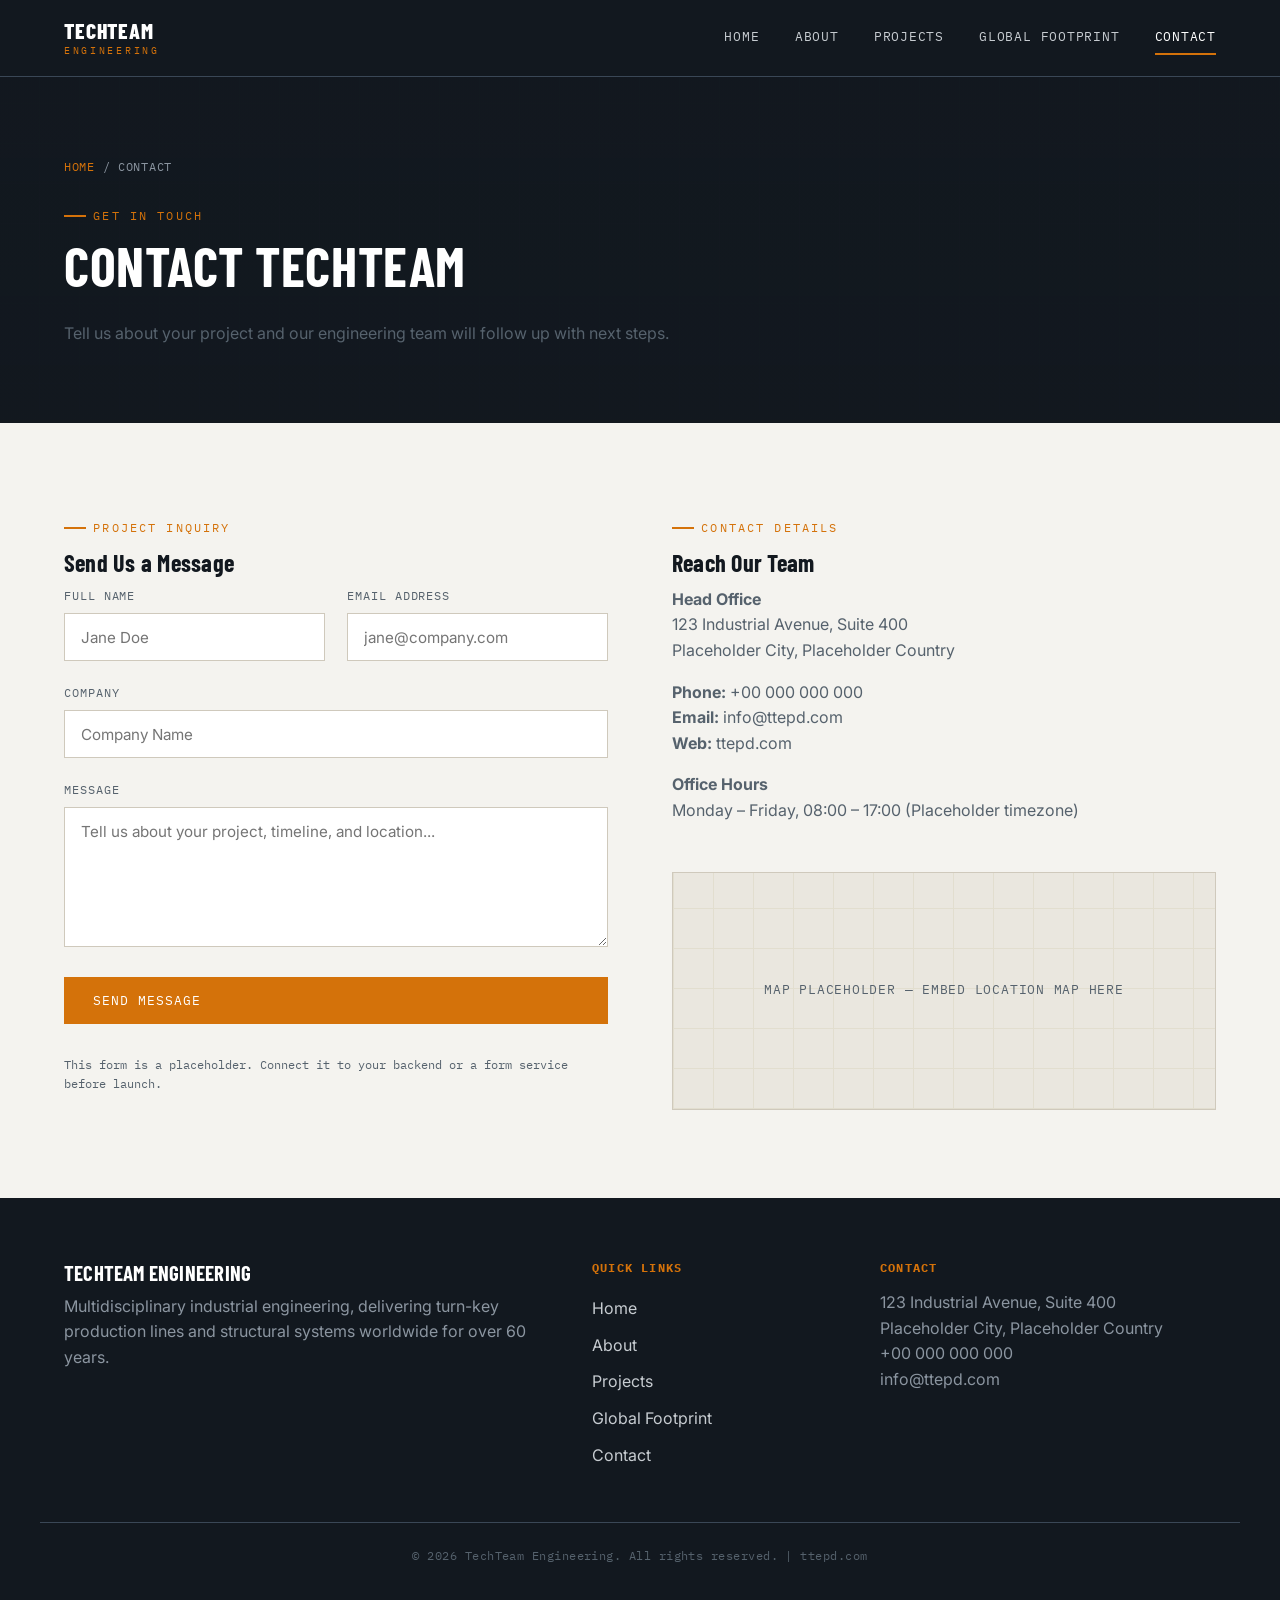
==== contact.html @ 0a1051e6 "Initial upload" ====
<!DOCTYPE html>
<html lang="en">
<head>
<meta charset="UTF-8">
<meta name="viewport" content="width=device-width, initial-scale=1.0">
<title>Contact | TechTeam Engineering</title>
<meta name="description" content="Get in touch with TechTeam Engineering to discuss your industrial production line or structural systems project.">
<link rel="stylesheet" href="css/style.css">
</head>
<body>

<!-- ============================= HEADER / NAV ============================= -->
<header class="site-header">
  <div class="container header-inner">
    <a href="index.html" class="logo">TECHTEAM<span>ENGINEERING</span></a>
    <nav class="site-nav" id="siteNav">
      <a href="index.html">Home</a>
      <a href="about.html">About</a>
      <a href="projects.html">Projects</a>
      <a href="global-footprint.html">Global Footprint</a>
      <a href="contact.html">Contact</a>
    </nav>
    <button class="nav-toggle" id="navToggle" aria-label="Toggle navigation" aria-expanded="false">
      <span></span><span></span><span></span>
    </button>
  </div>
</header>

<main>

  <!-- ============================= PAGE HERO ============================= -->
  <section class="page-hero">
    <div class="container">
      <div class="breadcrumb"><a href="index.html">Home</a> / Contact</div>
      <span class="eyebrow">Get In Touch</span>
      <h1>Contact TechTeam</h1>
      <p class="lead" style="max-width:640px;">
        Tell us about your project and our engineering team will follow up with next steps.
      </p>
    </div>
  </section>

  <!-- ============================= CONTACT FORM + DETAILS ============================= -->
  <section>
    <div class="container split" style="align-items:start;">

      <div>
        <span class="eyebrow">Project Inquiry</span>
        <h2>Send Us a Message</h2>
        <form class="form-grid" data-demo-form>
          <div class="form-row">
            <div class="field">
              <label for="c-name">Full Name</label>
              <input type="text" id="c-name" name="name" placeholder="Jane Doe" required>
            </div>
            <div class="field">
              <label for="c-email">Email Address</label>
              <input type="email" id="c-email" name="email" placeholder="jane@company.com" required>
            </div>
          </div>
          <div class="field">
            <label for="c-company">Company</label>
            <input type="text" id="c-company" name="company" placeholder="Company Name">
          </div>
          <div class="field">
            <label for="c-message">Message</label>
            <textarea id="c-message" name="message" placeholder="Tell us about your project, timeline, and location..." required></textarea>
          </div>
          <button type="submit" class="btn btn-primary">Send Message</button>
          <p class="form-note">This form is a placeholder. Connect it to your backend or a form service before launch.</p>
          <div class="form-success">Thank you — your message has been received. (Demo confirmation — no data was sent.)</div>
        </form>
      </div>

      <div>
        <span class="eyebrow">Contact Details</span>
        <h2>Reach Our Team</h2>
        <!-- Placeholder: replace with real contact information -->
        <p>
          <strong>Head Office</strong><br>
          123 Industrial Avenue, Suite 400<br>
          Placeholder City, Placeholder Country
        </p>
        <p>
          <strong>Phone:</strong> +00 000 000 000<br>
          <strong>Email:</strong> info@ttepd.com<br>
          <strong>Web:</strong> ttepd.com
        </p>
        <p>
          <strong>Office Hours</strong><br>
          Monday – Friday, 08:00 – 17:00 (Placeholder timezone)
        </p>

        <!-- Placeholder: optional map — replace with an embedded map (e.g. Google Maps iframe) -->
        <div class="map-placeholder mt-lg">Map Placeholder — Embed Location Map Here</div>
      </div>

    </div>
  </section>

</main>

<!-- ============================= FOOTER ============================= -->
<footer class="site-footer">
  <div class="container footer-inner">
    <div class="footer-col">
      <h3>TechTeam Engineering</h3>
      <!-- Placeholder: company blurb for footer -->
      <p>Multidisciplinary industrial engineering, delivering turn-key production lines and structural
      systems worldwide for over 60 years.</p>
    </div>
    <div class="footer-col">
      <h4>Quick Links</h4>
      <a href="index.html">Home</a>
      <a href="about.html">About</a>
      <a href="projects.html">Projects</a>
      <a href="global-footprint.html">Global Footprint</a>
      <a href="contact.html">Contact</a>
    </div>
    <div class="footer-col">
      <h4>Contact</h4>
      <!-- Placeholder: replace with real contact info -->
      <p>123 Industrial Avenue, Suite 400<br>
      Placeholder City, Placeholder Country<br>
      +00 000 000 000<br>
      info@ttepd.com</p>
    </div>
  </div>
  <div class="footer-bottom">
    <p>&copy; 2026 TechTeam Engineering. All rights reserved. | ttepd.com</p>
  </div>
</footer>

<script src="js/script.js"></script>
</body>
</html>
---- css/style.css ----
/* ==========================================================================
   TechTeam Engineering — Shared Stylesheet
   Design system: "Blueprint / Steel Nameplate"
   -------------------------------------------------------------------------
   Palette:
     --color-bg        #F4F3EF  concrete white   (page background)
     --color-bg-alt    #EAE7DF  warm concrete     (alt section bg)
     --color-ink       #12181F  near-black steel  (headings / hero bg)
     --color-steel     #1C2733  deep steel blue   (dark sections)
     --color-steel-2   #2C3E50  lighter steel     (gradients / hover)
     --color-slate     #56626D  slate gray        (body copy on light)
     --color-line      #CFC9BC  hairline / rules
     --color-accent    #D4720A  safety orange     (accent, sparing)
     --color-accent-2  #B35F08  darker accent     (hover)
   ========================================================================== */

@import url('https://fonts.googleapis.com/css2?family=Barlow+Condensed:wght@500;600;700;800&family=Inter:wght@400;500;600;700&family=IBM+Plex+Mono:wght@400;500;600&display=swap');

:root{
  --color-bg:#F4F3EF;
  --color-bg-alt:#EAE7DF;
  --color-ink:#12181F;
  --color-steel:#1C2733;
  --color-steel-2:#2C3E50;
  --color-slate:#56626D;
  --color-line:#CFC9BC;
  --color-line-dark:#3A4756;
  --color-accent:#D4720A;
  --color-accent-2:#B35F08;
  --color-white:#FFFFFF;

  --font-display:'Barlow Condensed', sans-serif;
  --font-body:'Inter', sans-serif;
  --font-mono:'IBM Plex Mono', monospace;

  --container-w:1200px;
}

*,*::before,*::after{ box-sizing:border-box; }
html{ scroll-behavior:smooth; }
body{
  margin:0;
  font-family:var(--font-body);
  color:var(--color-ink);
  background:var(--color-bg);
  line-height:1.6;
  -webkit-font-smoothing:antialiased;
}
img{ max-width:100%; display:block; }
a{ color:inherit; text-decoration:none; }
ul{ margin:0; padding:0; list-style:none; }
h1,h2,h3,h4{
  font-family:var(--font-display);
  font-weight:700;
  line-height:1.05;
  margin:0 0 .5em;
  letter-spacing:.01em;
}
p{ margin:0 0 1em; color:var(--color-slate); }
.container{
  width:100%;
  max-width:var(--container-w);
  margin:0 auto;
  padding:0 24px;
}

/* Focus visibility */
a:focus-visible, button:focus-visible, input:focus-visible, textarea:focus-visible{
  outline:2px solid var(--color-accent);
  outline-offset:3px;
}

@media (prefers-reduced-motion: reduce){
  *{ animation-duration:.001ms !important; transition-duration:.001ms !important; scroll-behavior:auto !important; }
}

/* ---------- Eyebrow / mono labels ---------- */
.eyebrow{
  font-family:var(--font-mono);
  font-size:.75rem;
  letter-spacing:.18em;
  text-transform:uppercase;
  color:var(--color-accent);
  display:inline-flex;
  align-items:center;
  gap:.6em;
  margin-bottom:1em;
}
.eyebrow::before{
  content:'';
  width:22px;
  height:2px;
  background:var(--color-accent);
  display:inline-block;
}

/* ---------- Blueprint corner-bracket signature element ---------- */
.blueprint-frame{
  position:relative;
  background-repeat:no-repeat;
  background-image:
    linear-gradient(var(--color-accent), var(--color-accent)),
    linear-gradient(var(--color-accent), var(--color-accent)),
    linear-gradient(var(--color-accent), var(--color-accent)),
    linear-gradient(var(--color-accent), var(--color-accent)),
    linear-gradient(90deg, var(--color-accent), var(--color-accent)),
    linear-gradient(90deg, var(--color-accent), var(--color-accent)),
    linear-gradient(90deg, var(--color-accent), var(--color-accent)),
    linear-gradient(90deg, var(--color-accent), var(--color-accent));
  background-size:
    2px 22px, 2px 22px, 2px 22px, 2px 22px,
    22px 2px, 22px 2px, 22px 2px, 22px 2px;
  background-position:
    top -1px left -1px, top -1px right -1px, bottom -1px left -1px, bottom -1px right -1px,
    top -1px left -1px, top -1px right -1px, bottom -1px left -1px, bottom -1px right -1px;
  padding:10px;
}

/* ==========================================================================
   Header / Navigation
   ========================================================================== */
.site-header{
  position:sticky;
  top:0;
  z-index:100;
  background:var(--color-ink);
  border-bottom:1px solid var(--color-line-dark);
}
.header-inner{
  display:flex;
  align-items:center;
  justify-content:space-between;
  height:76px;
}
.logo{
  font-family:var(--font-display);
  font-weight:800;
  font-size:1.35rem;
  letter-spacing:.04em;
  color:var(--color-white);
  display:flex;
  flex-direction:column;
  line-height:1;
}
.logo span{
  font-family:var(--font-mono);
  font-weight:400;
  font-size:.6rem;
  letter-spacing:.28em;
  color:var(--color-accent);
  margin-top:4px;
}
.site-nav{
  display:flex;
  gap:2.2rem;
}
.site-nav a{
  font-family:var(--font-mono);
  font-size:.8rem;
  letter-spacing:.06em;
  text-transform:uppercase;
  color:#C7CCD1;
  padding:6px 0;
  border-bottom:2px solid transparent;
  transition:color .2s ease, border-color .2s ease;
}
.site-nav a:hover,
.site-nav a.active{
  color:var(--color-white);
  border-bottom-color:var(--color-accent);
}
.nav-toggle{
  display:none;
  flex-direction:column;
  justify-content:center;
  gap:5px;
  width:38px;
  height:38px;
  background:transparent;
  border:1px solid var(--color-line-dark);
  cursor:pointer;
  padding:8px;
}
.nav-toggle span{
  display:block;
  height:2px;
  background:var(--color-white);
}

@media (max-width:860px){
  .nav-toggle{ display:flex; }
  .site-nav{
    position:absolute;
    top:76px;
    left:0;
    right:0;
    background:var(--color-ink);
    flex-direction:column;
    gap:0;
    max-height:0;
    overflow:hidden;
    border-bottom:1px solid var(--color-line-dark);
    transition:max-height .3s ease;
  }
  .site-nav.open{ max-height:340px; }
  .site-nav a{
    padding:16px 24px;
    border-bottom:1px solid var(--color-line-dark);
    width:100%;
  }
}

/* ==========================================================================
   Buttons
   ========================================================================== */
.btn{
  display:inline-flex;
  align-items:center;
  gap:.6em;
  font-family:var(--font-mono);
  font-size:.8rem;
  letter-spacing:.08em;
  text-transform:uppercase;
  padding:14px 28px;
  border:1px solid transparent;
  cursor:pointer;
  transition:background .2s ease, color .2s ease, border-color .2s ease;
}
.btn-primary{
  background:var(--color-accent);
  color:var(--color-white);
}
.btn-primary:hover{ background:var(--color-accent-2); }
.btn-outline{
  background:transparent;
  border-color:currentColor;
  color:var(--color-white);
}
.btn-outline:hover{ background:rgba(255,255,255,.1); }
.btn-outline-dark{
  background:transparent;
  border-color:var(--color-ink);
  color:var(--color-ink);
}
.btn-outline-dark:hover{ background:var(--color-ink); color:var(--color-white); }

/* ==========================================================================
   Hero (generic, reused/adapted per page)
   ========================================================================== */
.hero{
  position:relative;
  background:
    linear-gradient(180deg, rgba(18,24,31,.88), rgba(18,24,31,.94)),
    repeating-linear-gradient(0deg, transparent, transparent 39px, rgba(255,255,255,.05) 40px),
    repeating-linear-gradient(90deg, transparent, transparent 39px, rgba(255,255,255,.05) 40px),
    var(--color-ink);
  color:var(--color-white);
  padding:120px 0 100px;
}
.hero-inner{ max-width:760px; }
.hero .eyebrow{ color:var(--color-accent); }
.hero h1{
  font-size:clamp(2.6rem, 6vw, 4.6rem);
  color:var(--color-white);
  text-transform:uppercase;
}
.hero .subtitle{
  font-family:var(--font-display);
  font-weight:600;
  font-size:clamp(1.1rem, 2.4vw, 1.5rem);
  color:var(--color-accent);
  margin-bottom:1em;
  text-transform:uppercase;
  letter-spacing:.02em;
}
.hero p.lead{
  color:#C7CCD1;
  font-size:1.05rem;
  max-width:640px;
}
.hero-actions{
  display:flex;
  gap:1rem;
  margin-top:2rem;
  flex-wrap:wrap;
}

/* Nameplate stat strip inside hero */
.nameplate{
  display:flex;
  flex-wrap:wrap;
  gap:0;
  margin-top:3.5rem;
  border-top:1px solid var(--color-line-dark);
}
.nameplate-item{
  flex:1 1 160px;
  padding:1.4rem 1.6rem 0;
  border-right:1px solid var(--color-line-dark);
}
.nameplate-item:last-child{ border-right:none; }
.nameplate-item .num{
  font-family:var(--font-display);
  font-size:2.2rem;
  font-weight:700;
  color:var(--color-white);
  display:block;
}
.nameplate-item .label{
  font-family:var(--font-mono);
  font-size:.7rem;
  letter-spacing:.1em;
  text-transform:uppercase;
  color:#8B95A0;
}

/* Small page hero used on interior pages */
.page-hero{
  background:var(--color-ink);
  color:var(--color-white);
  padding:80px 0 60px;
  background-image:
    linear-gradient(180deg, rgba(18,24,31,.9), rgba(18,24,31,.96)),
    repeating-linear-gradient(0deg, transparent, transparent 39px, rgba(255,255,255,.05) 40px),
    repeating-linear-gradient(90deg, transparent, transparent 39px, rgba(255,255,255,.05) 40px);
}
.page-hero h1{
  color:var(--color-white);
  font-size:clamp(2.2rem, 5vw, 3.4rem);
  text-transform:uppercase;
}
.breadcrumb{
  font-family:var(--font-mono);
  font-size:.75rem;
  letter-spacing:.06em;
  text-transform:uppercase;
  color:#8B95A0;
  margin-bottom:1.4rem;
}
.breadcrumb a{ color:var(--color-accent); }
.breadcrumb a:hover{ text-decoration:underline; }

/* ==========================================================================
   Sections
   ========================================================================== */
section{ padding:88px 0; }
.section-alt{ background:var(--color-bg-alt); }
.section-dark{ background:var(--color-steel); color:var(--color-white); }
.section-dark h2, .section-dark h3{ color:var(--color-white); }
.section-dark p{ color:#C7CCD1; }
.section-dark .eyebrow{ color:var(--color-accent); }

.section-head{
  max-width:680px;
  margin-bottom:3rem;
}
.section-head h2{
  font-size:clamp(1.9rem, 4vw, 2.6rem);
  text-transform:uppercase;
}

/* ---------- Two column layout ---------- */
.split{
  display:grid;
  grid-template-columns:1fr 1fr;
  gap:4rem;
  align-items:center;
}
@media (max-width:860px){
  .split{ grid-template-columns:1fr; gap:2.4rem; }
}

/* ---------- Placeholder image box ---------- */
.placeholder-img{
  width:100%;
  aspect-ratio:4/3;
  background:
    repeating-linear-gradient(45deg, #DCD8CC, #DCD8CC 10px, #E7E3D7 10px, #E7E3D7 20px);
  display:flex;
  align-items:center;
  justify-content:center;
  text-align:center;
  color:var(--color-slate);
  font-family:var(--font-mono);
  font-size:.78rem;
  letter-spacing:.05em;
  text-transform:uppercase;
  padding:1rem;
}
.placeholder-img span{ max-width:220px; }
.placeholder-img.wide{ aspect-ratio:16/9; }
.placeholder-img.square{ aspect-ratio:1/1; }

/* ==========================================================================
   Cards — Projects / Turn-Key steps / Locations
   ========================================================================== */
.card-grid{
  display:grid;
  grid-template-columns:repeat(3, 1fr);
  gap:2rem;
}
@media (max-width:960px){ .card-grid{ grid-template-columns:repeat(2, 1fr); } }
@media (max-width:640px){ .card-grid{ grid-template-columns:1fr; } }

.card{
  background:var(--color-white);
  border:1px solid var(--color-line);
  display:flex;
  flex-direction:column;
  height:100%;
}
.card-body{
  padding:1.8rem;
  display:flex;
  flex-direction:column;
  flex:1;
}
.card-body h3{ font-size:1.4rem; text-transform:uppercase; }
.card-body p{ flex:1; }
.card-link{
  font-family:var(--font-mono);
  font-size:.78rem;
  letter-spacing:.06em;
  text-transform:uppercase;
  color:var(--color-accent);
  display:inline-flex;
  align-items:center;
  gap:.5em;
  margin-top:auto;
}
.card-link:hover{ text-decoration:underline; }
.card-tag{
  font-family:var(--font-mono);
  font-size:.7rem;
  letter-spacing:.08em;
  text-transform:uppercase;
  color:var(--color-slate);
  margin-bottom:.6rem;
}

/* ---------- Numbered process steps (genuinely sequential -> numbers OK) ---------- */
.process-list{
  display:grid;
  grid-template-columns:repeat(3, 1fr);
  gap:2px;
  background:var(--color-line-dark);
  border:1px solid var(--color-line-dark);
}
@media (max-width:860px){ .process-list{ grid-template-columns:repeat(2, 1fr); } }
@media (max-width:560px){ .process-list{ grid-template-columns:1fr; } }
.process-step{
  background:var(--color-steel);
  padding:2rem 1.6rem;
}
.process-step .step-num{
  font-family:var(--font-display);
  font-size:2.6rem;
  font-weight:800;
  color:var(--color-accent);
  display:block;
  margin-bottom:.4rem;
}
.process-step h4{
  color:var(--color-white);
  text-transform:uppercase;
  font-size:1.05rem;
}
.process-step p{ margin:0; font-size:.92rem; }

/* ---------- Location grid ---------- */
.location-grid{
  display:grid;
  grid-template-columns:repeat(3, 1fr);
  gap:2rem;
}
@media (max-width:960px){ .location-grid{ grid-template-columns:repeat(2, 1fr); } }
@media (max-width:640px){ .location-grid{ grid-template-columns:1fr; } }

.location-card{
  position:relative;
  border:1px solid var(--color-line);
  background:var(--color-white);
}
.location-card .loc-photo{
  aspect-ratio:4/3;
}
.location-card .loc-body{ padding:1.6rem; }
.location-card .loc-country{
  font-family:var(--font-mono);
  font-size:.7rem;
  letter-spacing:.1em;
  text-transform:uppercase;
  color:var(--color-accent);
}
.location-card h3{
  text-transform:uppercase;
  font-size:1.3rem;
  margin:.3rem 0 .8rem;
}

/* ==========================================================================
   Gallery grid (location pages)
   ========================================================================== */
.gallery-grid{
  display:grid;
  grid-template-columns:repeat(3, 1fr);
  gap:1.5rem;
}
@media (max-width:860px){ .gallery-grid{ grid-template-columns:repeat(2, 1fr); } }
@media (max-width:560px){ .gallery-grid{ grid-template-columns:1fr; } }

/* ---------- Feature list (key features / tech used) ---------- */
.feature-list{
  display:grid;
  grid-template-columns:repeat(2, 1fr);
  gap:1.4rem 2.4rem;
}
@media (max-width:640px){ .feature-list{ grid-template-columns:1fr; } }
.feature-item{
  display:flex;
  gap:1rem;
  padding:1.2rem 0;
  border-top:1px solid var(--color-line);
}
.feature-item .marker{
  font-family:var(--font-mono);
  color:var(--color-accent);
  font-weight:600;
}
.feature-item h4{ font-size:1.05rem; text-transform:uppercase; margin:0 0 .3rem; }
.feature-item p{ margin:0; font-size:.92rem; }

/* ==========================================================================
   Forms
   ========================================================================== */
.form-grid{
  display:grid;
  gap:1.4rem;
}
.form-row{
  display:grid;
  grid-template-columns:1fr 1fr;
  gap:1.4rem;
}
@media (max-width:640px){ .form-row{ grid-template-columns:1fr; } }

.field label{
  display:block;
  font-family:var(--font-mono);
  font-size:.72rem;
  letter-spacing:.08em;
  text-transform:uppercase;
  color:var(--color-slate);
  margin-bottom:.5rem;
}
.field input,
.field textarea{
  width:100%;
  font-family:var(--font-body);
  font-size:.95rem;
  padding:.85rem 1rem;
  border:1px solid var(--color-line);
  background:var(--color-white);
  color:var(--color-ink);
}
.field textarea{ resize:vertical; min-height:140px; }
.field input:focus, .field textarea:focus{
  border-color:var(--color-accent);
}
.form-note{
  font-family:var(--font-mono);
  font-size:.75rem;
  color:var(--color-slate);
  margin-top:.5rem;
}
.form-success{
  display:none;
  font-family:var(--font-mono);
  font-size:.85rem;
  color:#1C7A3C;
  border:1px solid #1C7A3C;
  padding:1rem 1.2rem;
  margin-top:1.2rem;
}
.form-success.visible{ display:block; }

/* ---------- Map placeholder ---------- */
.map-placeholder{
  width:100%;
  aspect-ratio:16/7;
  background:
    repeating-linear-gradient(0deg, #E2DECF, #E2DECF 1px, transparent 1px, transparent 40px),
    repeating-linear-gradient(90deg, #E2DECF, #E2DECF 1px, transparent 1px, transparent 40px),
    var(--color-bg-alt);
  display:flex;
  align-items:center;
  justify-content:center;
  color:var(--color-slate);
  font-family:var(--font-mono);
  font-size:.8rem;
  letter-spacing:.06em;
  text-transform:uppercase;
  border:1px solid var(--color-line);
}

/* ==========================================================================
   Global Footprint teaser (home page)
   ========================================================================== */
.footprint-teaser-list{
  display:flex;
  flex-wrap:wrap;
  border-top:1px solid var(--color-line-dark);
  border-bottom:1px solid var(--color-line-dark);
  margin-top:2rem;
}
.footprint-teaser-item{
  flex:1 1 200px;
  padding:1.4rem 1.6rem;
  border-right:1px solid var(--color-line-dark);
  display:flex;
  justify-content:space-between;
  align-items:center;
  gap:1rem;
  transition:background .2s ease;
}
.footprint-teaser-item:hover{ background:rgba(255,255,255,.04); }
.footprint-teaser-item:last-child{ border-right:none; }
.footprint-teaser-item .country{
  font-family:var(--font-mono);
  font-size:.7rem;
  letter-spacing:.08em;
  text-transform:uppercase;
  color:var(--color-accent);
  display:block;
  margin-top:.2rem;
}
.footprint-teaser-item h4{ margin:0; color:var(--color-white); font-size:1.15rem; text-transform:uppercase; }
.footprint-teaser-item .arrow{ color:var(--color-accent); font-family:var(--font-mono); }

/* ==========================================================================
   Footer
   ========================================================================== */
.site-footer{
  background:var(--color-ink);
  color:#C7CCD1;
  padding-top:64px;
}
.footer-inner{
  display:grid;
  grid-template-columns:2fr 1fr 1.4fr;
  gap:3rem;
  padding-bottom:48px;
  border-bottom:1px solid var(--color-line-dark);
}
@media (max-width:760px){
  .footer-inner{ grid-template-columns:1fr; gap:2rem; }
}
.footer-col h3{ color:var(--color-white); font-size:1.3rem; text-transform:uppercase; }
.footer-col h4{
  font-family:var(--font-mono);
  font-size:.75rem;
  letter-spacing:.1em;
  text-transform:uppercase;
  color:var(--color-accent);
  margin-bottom:1rem;
}
.footer-col a{
  display:block;
  padding:.35rem 0;
  color:#C7CCD1;
}
.footer-col a:hover{ color:var(--color-white); }
.footer-col p{ color:#8B95A0; }
.footer-bottom{
  padding:24px 0;
  font-family:var(--font-mono);
  font-size:.72rem;
  letter-spacing:.04em;
  color:#8B95A0;
  text-align:center;
}

/* ==========================================================================
   Utility
   ========================================================================== */
.text-center{ text-align:center; margin-left:auto; margin-right:auto; }
.mt-lg{ margin-top:3rem; }
.center-actions{ display:flex; justify-content:center; gap:1rem; flex-wrap:wrap; }
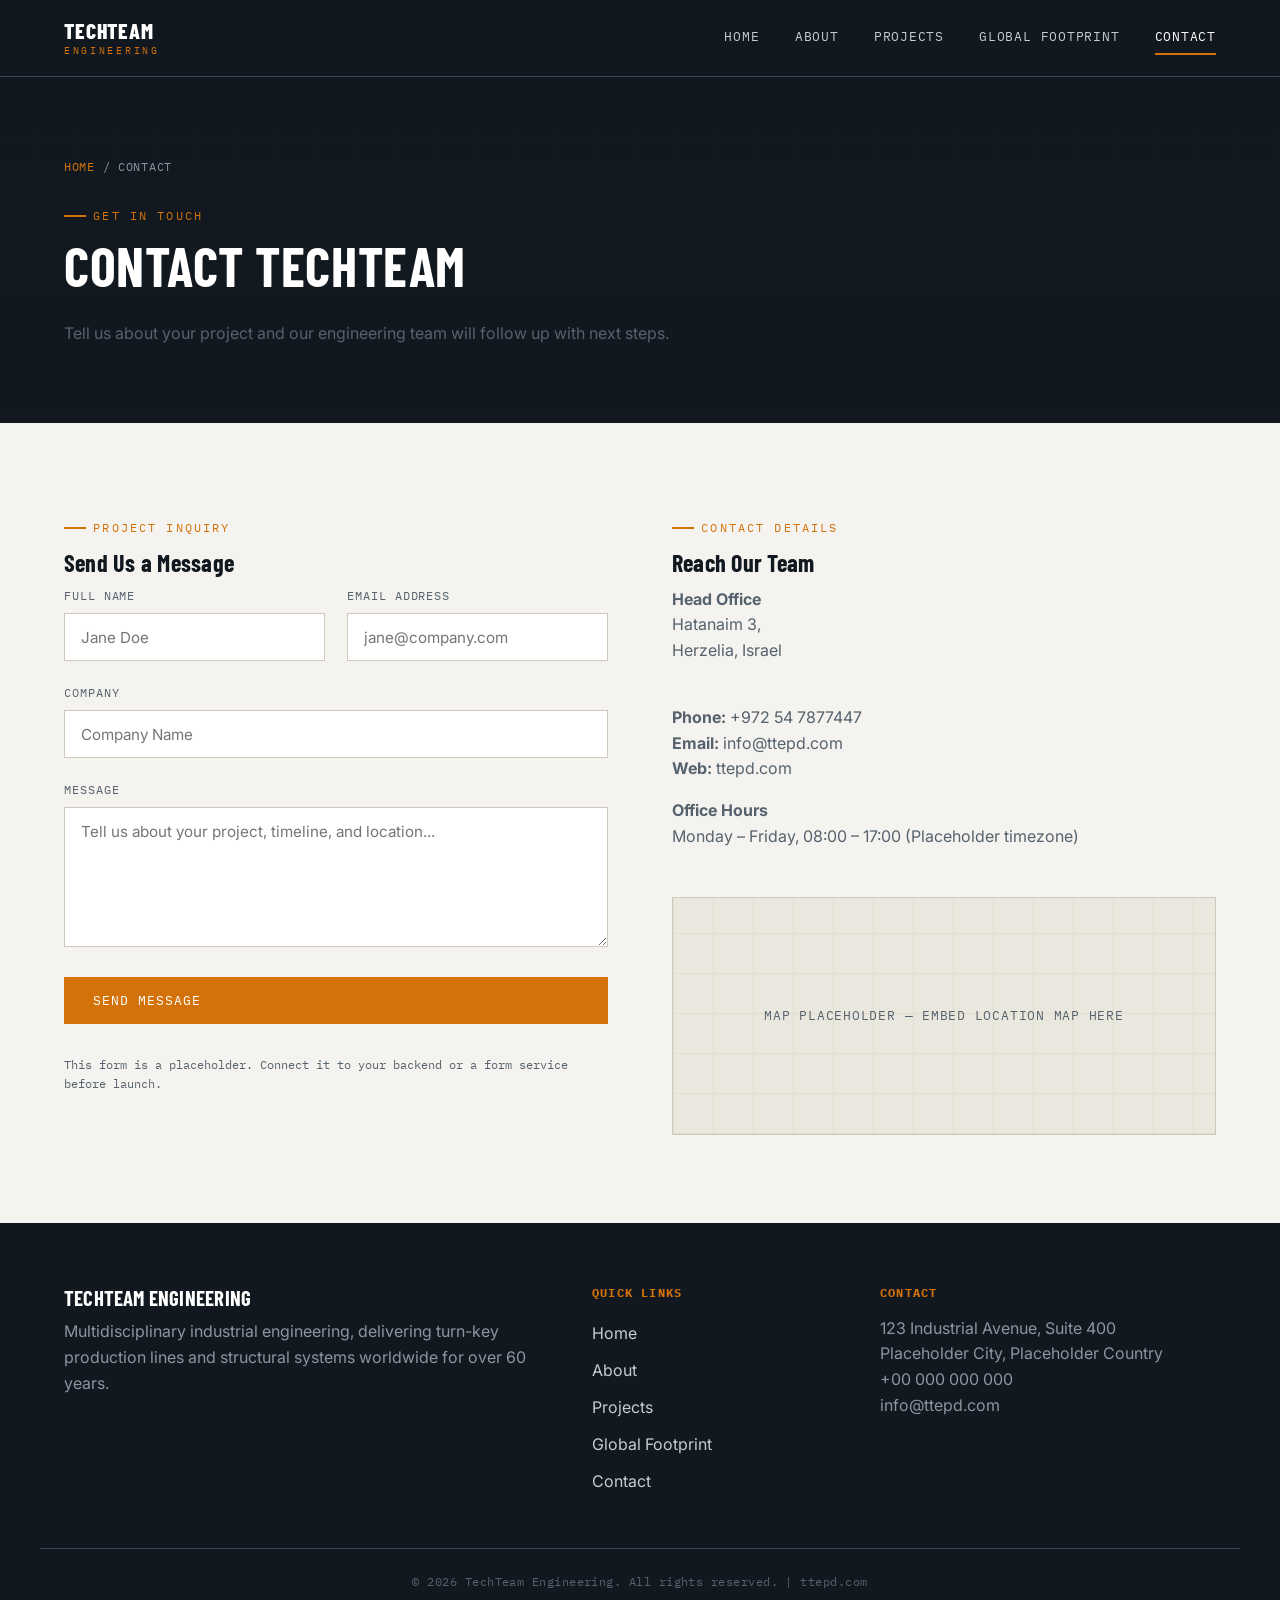
==== commit a0f52b6f: "added jk structure page and images" ====
--- a/contact.html
+++ b/contact.html
@@ -78,12 +78,12 @@
         <!-- Placeholder: replace with real contact information -->
         <p>
           <strong>Head Office</strong><br>
-          123 Industrial Avenue, Suite 400<br>
-          Placeholder City, Placeholder Country
+          <span data-contact-value="addressLine1"></span><br>
+          <span data-contact-value="addressLine2"></span><br><br>
         </p>
         <p>
-          <strong>Phone:</strong> +00 000 000 000<br>
-          <strong>Email:</strong> info@ttepd.com<br>
+          <strong>Phone:</strong> <span data-contact-value="phone"></span><br>
+          <strong>Email:</strong> <span data-contact-value="email"></span><br>
           <strong>Web:</strong> ttepd.com
         </p>
         <p>
--- a/css/style.css
+++ b/css/style.css
@@ -409,6 +409,9 @@
   flex-direction:column;
   height:100%;
 }
+.card-first{
+  order:-1;
+}
 .card-body{
   padding:1.8rem;
   display:flex;
@@ -604,6 +607,82 @@
 }
 
 /* ==========================================================================
+   Gallery / image cards
+   ========================================================================== */
+.gallery-grid{
+  display:grid;
+  grid-template-columns:repeat(3, 1fr);
+  gap:1.5rem;
+  margin-top:2rem;
+}
+.image-card{
+  background:var(--color-white);
+  border:1px solid var(--color-line);
+  overflow:hidden;
+}
+.image-card img{
+  width:100%;
+  aspect-ratio:4/3;
+  object-fit:cover;
+  display:block;
+}
+.image-card figcaption{
+  padding:1rem 1.1rem;
+  font-family:var(--font-mono);
+  font-size:.75rem;
+  letter-spacing:.06em;
+  text-transform:uppercase;
+  color:var(--color-slate);
+}
+.slideshow-shell{
+  display:grid;
+  grid-template-columns:auto 1fr auto;
+  align-items:center;
+  gap:1rem;
+  margin-top:2rem;
+}
+.slideshow-frame{
+  position:relative;
+  min-height:calc(100vh - 240px);
+  background:var(--color-ink);
+  border:1px solid var(--color-line);
+  overflow:hidden;
+}
+.slideshow-image{
+  width:100%;
+  height:calc(100vh - 240px);
+  object-fit:cover;
+  display:block;
+  transition:opacity .35s ease;
+}
+.slideshow-nav{
+  width:46px;
+  height:46px;
+  border:1px solid var(--color-line);
+  background:var(--color-white);
+  color:var(--color-ink);
+  cursor:pointer;
+  font-size:1.1rem;
+}
+.slideshow-nav:hover{ background:var(--color-bg-alt); }
+.slideshow-caption{
+  margin-top:1rem;
+  font-family:var(--font-mono);
+  font-size:.8rem;
+  letter-spacing:.08em;
+  text-transform:uppercase;
+  color:var(--color-slate);
+  text-align:center;
+}
+@media (max-width:960px){ .gallery-grid{ grid-template-columns:repeat(2, 1fr); } }
+@media (max-width:640px){
+  .gallery-grid{ grid-template-columns:1fr; }
+  .slideshow-shell{ grid-template-columns:1fr; }
+  .slideshow-nav{ display:none; }
+  .slideshow-frame, .slideshow-image{ min-height:calc(100vh - 260px); height:calc(100vh - 260px); }
+}
+
+/* ==========================================================================
    Global Footprint teaser (home page)
    ========================================================================== */
 .footprint-teaser-list{
@@ -686,3 +765,73 @@
 .text-center{ text-align:center; margin-left:auto; margin-right:auto; }
 .mt-lg{ margin-top:3rem; }
 .center-actions{ display:flex; justify-content:center; gap:1rem; flex-wrap:wrap; }
+
+/* ==========================================================================
+   ???
+   ========================================================================== */
+.overview-media{ display:block; }
+.overview-slideshow-shell{ margin-top:0; }
+.overview-slideshow-frame{
+  aspect-ratio:16/9;
+  min-height:0;
+  background:var(--color-ink);
+}
+.overview-slideshow-image{
+  width:100%;
+  height:100%;
+  object-fit:cover;
+  cursor:zoom-in;
+}
+
+.image-lightbox{
+  position:fixed;
+  inset:0;
+  background:rgba(10,14,18,.92);
+  display:none;
+  align-items:center;
+  justify-content:center;
+  padding:24px;
+  z-index:1200;
+}
+.image-lightbox.open{ display:flex; }
+
+.image-lightbox .lightbox-frame{
+  width:min(92vw, 1400px);
+  height:min(88vh, 900px);
+  display:flex;
+  align-items:center;
+  justify-content:center;
+}
+.image-lightbox img{
+  max-width:100%;
+  max-height:100%;
+  object-fit:contain;
+}
+.lightbox-close,
+.lightbox-nav{
+  position:absolute;
+  border:1px solid rgba(255,255,255,.25);
+  background:rgba(255,255,255,.1);
+  color:#fff;
+  cursor:pointer;
+}
+.lightbox-close{
+  top:20px;
+  right:20px;
+  width:42px;
+  height:42px;
+  font-size:1.3rem;
+}
+.lightbox-nav{
+  top:50%;
+  transform:translateY(-50%);
+  width:48px;
+  height:48px;
+  font-size:1.1rem;
+}
+.lightbox-nav.prev{ left:20px; }
+.lightbox-nav.next{ right:20px; }
+
+@media (max-width:640px){
+  .lightbox-nav{ display:none; }
+}
